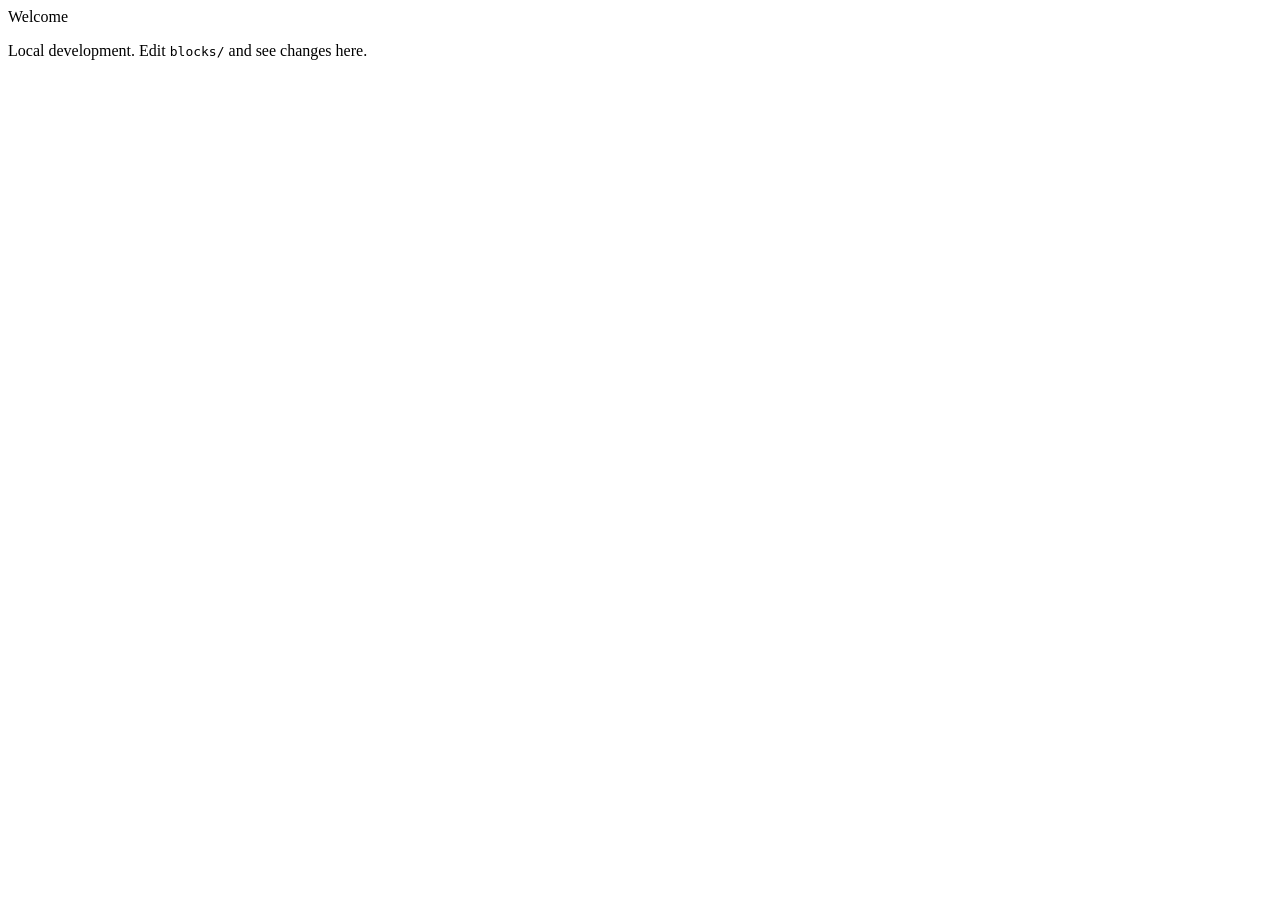
==== content/index.html @ 16fab529 "Removing rest of the code and just have the config pipeline" ====
<!DOCTYPE html>
<html lang="en">
<head>
  <meta charset="utf-8">
  <meta name="viewport" content="width=device-width, initial-scale=1">
  <title>Gigamon – Local development</title>
  <script src="/scripts/aem.js" type="module"></script>
  <script src="/scripts/scripts.js" type="module"></script>
  <link rel="stylesheet" href="/styles/styles.css">
</head>
<body>
  <header></header>
  <main>
    <div>
      <div>
        <div class="title">
          <div>Welcome</div>
        </div>
        <div class="text">
          <div><p>Local development. Edit <code>blocks/</code> and see changes here.</p></div>
        </div>
      </div>
    </div>
  </main>
  <footer></footer>
</body>
</html>
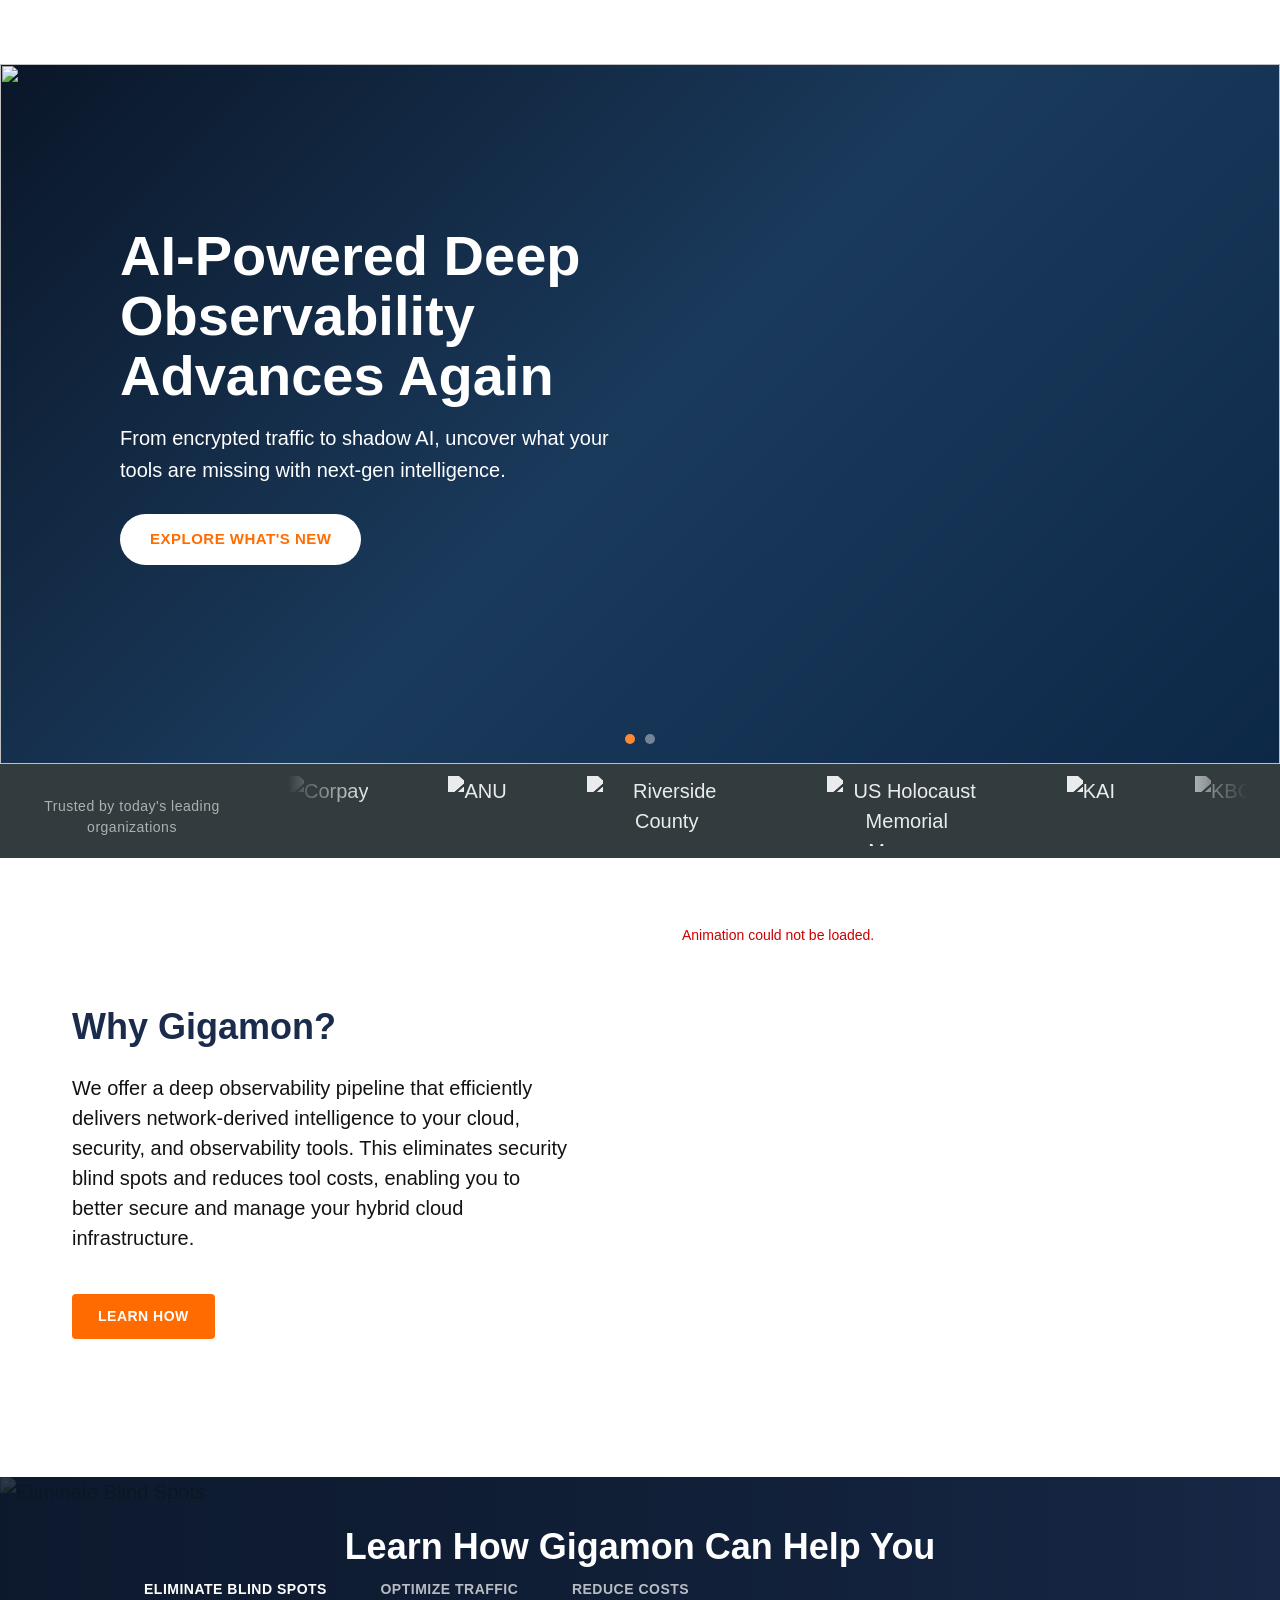
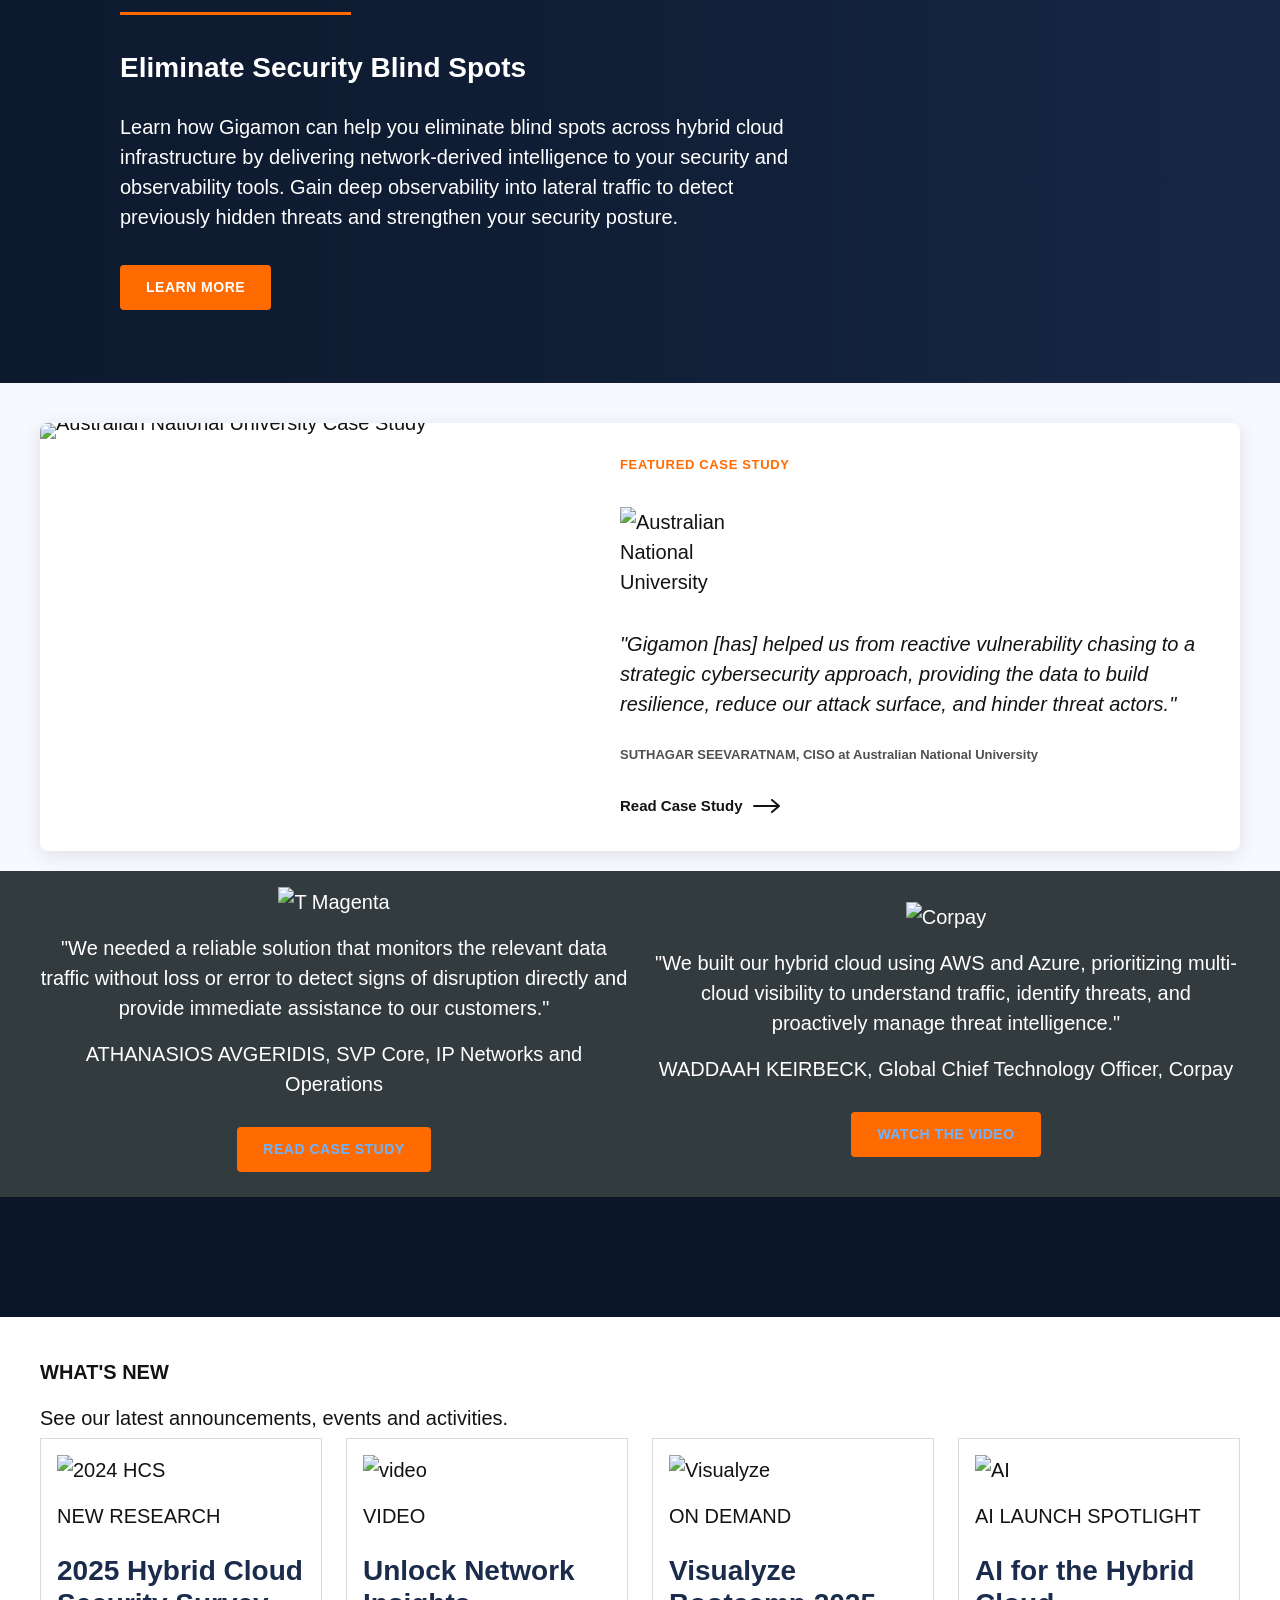
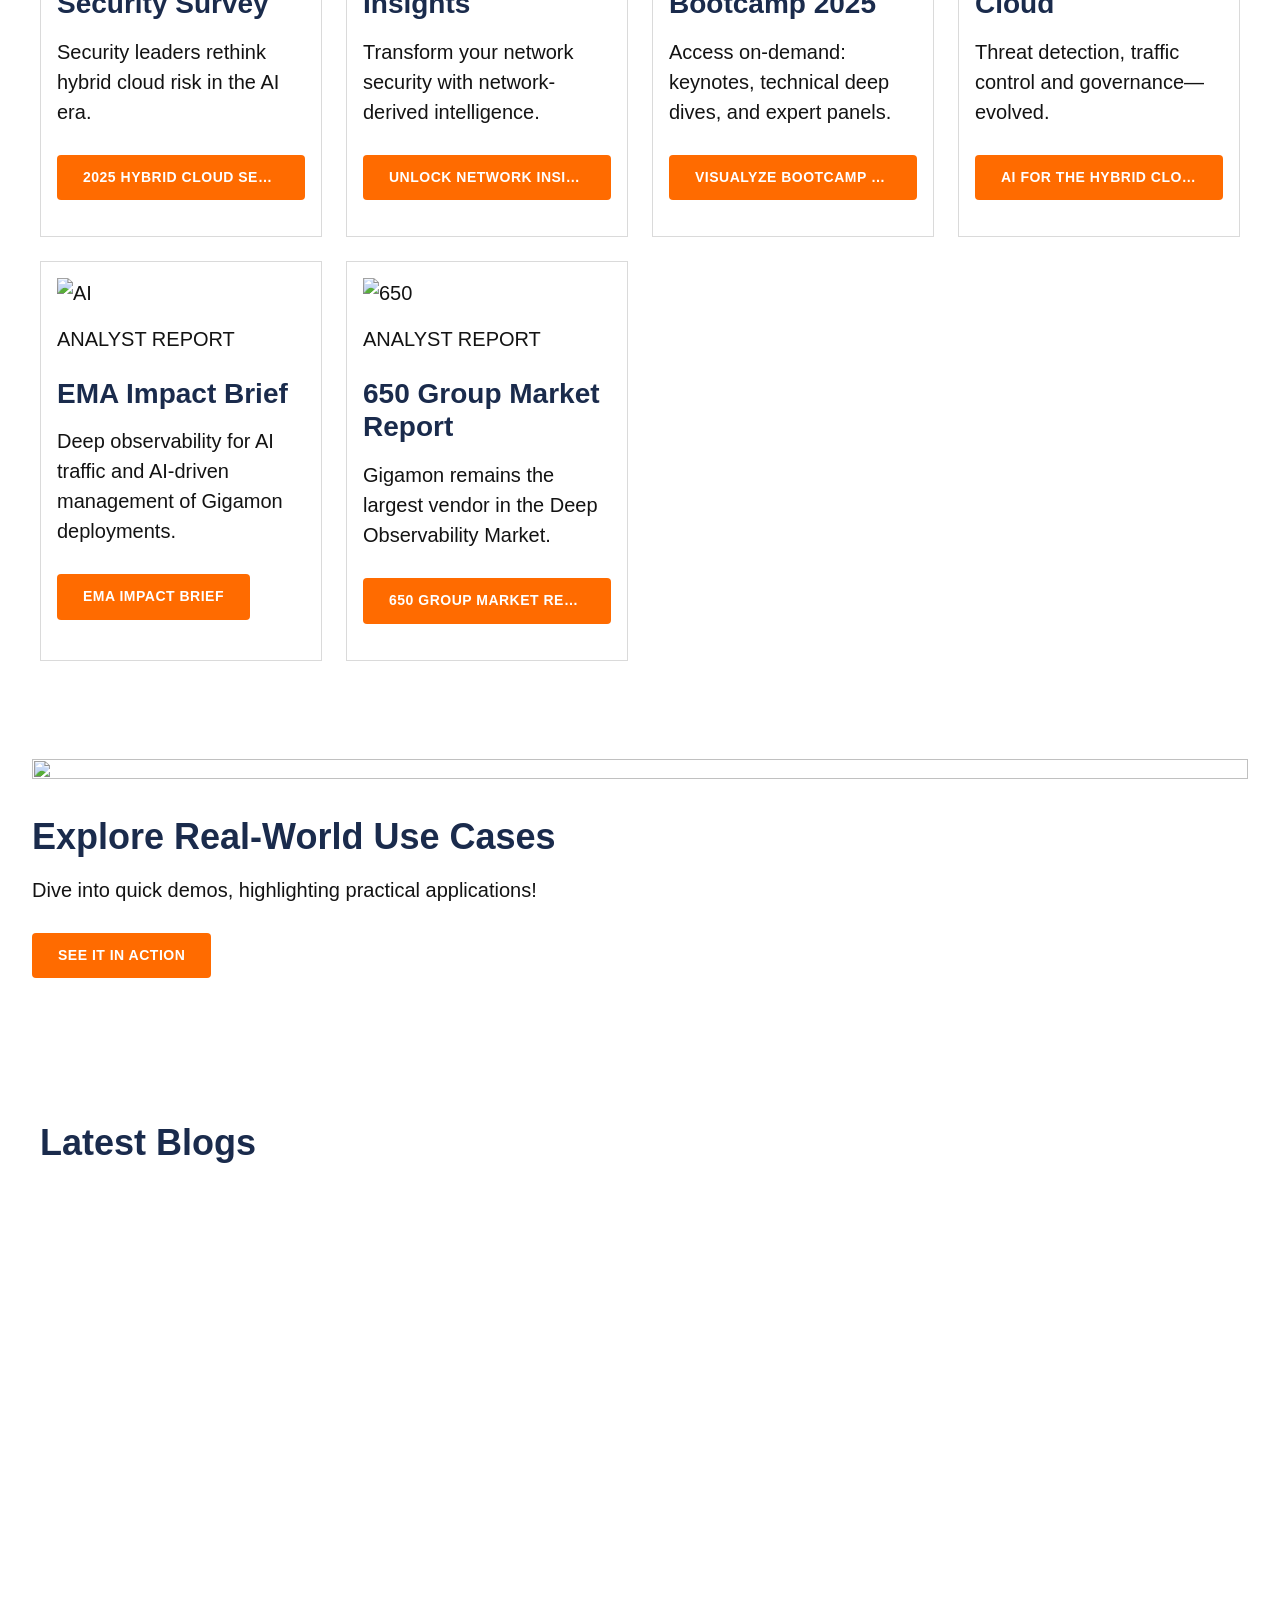
==== commit d76be843: "Add homepage content with field hints for cards-featured Adds full homepage content HTML and explici" ====
--- a/content/index.html
+++ b/content/index.html
@@ -3,7 +3,9 @@
 <head>
   <meta charset="utf-8">
   <meta name="viewport" content="width=device-width, initial-scale=1">
-  <title>Gigamon – Local development</title>
+  <title>Network-Derived Telemetry for Hybrid Cloud Security | Gigamon</title>
+  <meta name="description" content="The Gigamon Deep Observability Pipeline delivers network-derived telemetry to cloud, security, and observability tools for visibility into all data in motion.">
+  <meta property="og:image" content="https://www.gigamon.com/content/dam/website-assets/hawk/social-hawk-lp.png.imgw.1000.1000.jpg">
   <script src="/scripts/aem.js" type="module"></script>
   <script src="/scripts/scripts.js" type="module"></script>
   <link rel="stylesheet" href="/styles/styles.css">
@@ -12,12 +14,174 @@
   <header></header>
   <main>
     <div>
-      <div>
-        <div class="title">
-          <div>Welcome</div>
+      <div class="carousel-hero">
+        <div>
+          <div><p><img src="https://www.gigamon.com/content/dam/website-assets/hero-banners/hp-ai.jpg.imgo.jpg" alt=""></p></div>
+          <div><h1 id="ai-powered-deep-observability-advances-again">AI-Powered Deep Observability Advances Again</h1><p>From encrypted traffic to shadow AI, uncover what your tools are missing with next-gen intelligence.</p><p><a href="https://www.gigamon.com/solutions/gigamon-ai.html?intcid=home-ai">EXPLORE WHAT'S NEW</a></p></div>
         </div>
-        <div class="text">
-          <div><p>Local development. Edit <code>blocks/</code> and see changes here.</p></div>
+        <div>
+          <div><p><img src="https://www.gigamon.com/content/dam/website-assets/hero-banners/hp-hcss.jpg.imgo.jpg" alt=""></p></div>
+          <div><h1 id="ai-is-reshaping-hybrid-cloud-riskare-you-ready">AI Is Reshaping Hybrid Cloud Risk—<em>Are You Ready?</em></h1><p>Exclusive findings from the 2025 Hybrid Cloud Security Survey.</p><p><a href="https://www.gigamon.com/campaigns/hybrid-cloud-security-survey.html?intcid=home-report">SEE THE FINDINGS</a></p></div>
+        </div>
+      </div>
+    </div>
+    <div>
+      <p>Trusted by today's leading organizations</p>
+      <div class="logo-marquee">
+        <div>
+          <div><p><img src="https://www.gigamon.com/content/dam/website-assets/customers/logobar-corpay-white.svg.imgo.svg" alt="Corpay"></p></div>
+          <div><p><img src="https://www.gigamon.com/content/dam/website-assets/customers/logobar-anu-white.svg.imgo.svg" alt="ANU"></p></div>
+          <div><p><img src="https://www.gigamon.com/content/dam/website-assets/customers/logobar-riverside-county-white.svg.imgo.svg" alt="Riverside County"></p></div>
+          <div><p><img src="https://www.gigamon.com/content/dam/website-assets/customers/logobar-ushmm-white.svg.imgo.svg" alt="US Holocaust Memorial Museum"></p></div>
+        </div>
+        <div>
+          <div><p><img src="https://www.gigamon.com/content/dam/website-assets/customers/logobar-KAI.svg.imgo.svg" alt="KAI"></p></div>
+          <div><p><img src="https://www.gigamon.com/content/dam/website-assets/customers/kbc-banking-and-insurance-logo-white-customer-carousel.svg.imgo.svg" alt="KBC"></p></div>
+          <div><p><img src="https://www.gigamon.com/content/dam/website-assets/customers/logobar-PDS.svg.imgo.svg" alt="PDS Health"></p></div>
+          <div><p><img src="https://www.gigamon.com/content/dam/website-assets/customers/Cisco-Logo-White-060719.png.imgo.png" alt="Cisco"></p></div>
+        </div>
+        <div>
+          <div><p><img src="https://www.gigamon.com/content/dam/website-assets/customers/federal-names/dept-defense-logo-white.svg.imgo.svg" alt="Dept of Defense"></p></div>
+          <div><p><img src="https://www.gigamon.com/content/dam/website-assets/customers/federal-names/dept-veterans-logo-white.svg.imgo.svg" alt="Dept Veteran Affairs"></p></div>
+          <div><p><img src="https://www.gigamon.com/content/dam/website-assets/customers/logobar-mobile-identify-white.svg.imgo.svg" alt="Mobile Identify"></p></div>
+          <div><p><img src="https://www.gigamon.com/content/dam/website-assets/customers/federal-names/nat-aeronautics-logo-white.svg.imgo.svg" alt="NASA"></p></div>
+        </div>
+        <div>
+          <div><p><img src="https://www.gigamon.com/content/dam/website-assets/customers/logobar-goodwood-white.svg.imgo.svg" alt="Goodwood Estate"></p></div>
+          <div><p><img src="https://www.gigamon.com/content/dam/website-assets/customers/logobar-five90-white.svg.imgo.svg" alt="Five9"></p></div>
+          <div><p><img src="https://www.gigamon.com/content/dam/website-assets/customers/federal-names/dept-edu-logo-white.svg.imgo.svg" alt="Dept Education"></p></div>
+          <div><p><img src="https://www.gigamon.com/content/dam/website-assets/customers/logobar-ncr-white.svg.imgo.svg" alt="NCR"></p></div>
+        </div>
+        <div>
+          <div><p><img src="https://www.gigamon.com/content/dam/website-assets/customers/logobar-comgas-white.svg.imgo.svg" alt="Comgas"></p></div>
+          <div><p><img src="https://www.gigamon.com/content/dam/website-assets/customers/telefonica-logo-white-customer-carousel.svg.imgo.svg" alt="Telefonica"></p></div>
+          <div><p><img src="https://www.gigamon.com/content/dam/website-assets/customers/clemson-logo-white-customer-carousel.svg.imgo.svg" alt="Clemson"></p></div>
+          <div><p><img src="https://www.gigamon.com/content/dam/website-assets/customers/logobar-uhn-white.svg.imgo.svg" alt="UHN"></p></div>
+        </div>
+      </div>
+      <div class="section-metadata">
+        <div>
+          <div>style</div>
+          <div>grey</div>
+        </div>
+      </div>
+    </div>
+    <div>
+      <h2 id="why-gigamon">Why Gigamon?</h2>
+      <p>We offer a deep observability pipeline that efficiently delivers network-derived intelligence to your cloud, security, and observability tools. This eliminates security blind spots and reduces tool costs, enabling you to better secure and manage your hybrid cloud infrastructure.</p>
+      <p><a href="/products/deep-observability-pipeline.html">LEARN HOW</a></p>
+      <div class="lottie-animation">
+        <div>
+          <div></div>
+        </div>
+      </div>
+      <div class="section-metadata">
+        <div>
+          <div>style</div>
+          <div>why-gigamon</div>
+        </div>
+      </div>
+    </div>
+    <div>
+      <h2 id="learn-how-gigamon-can-help-you">Learn How Gigamon Can Help You</h2>
+      <div class="tabs-spotlight">
+        <div>
+          <div><!-- field:title --><p>Eliminate Blind Spots</p></div>
+          <div><!-- field:content_richtext --><p><strong>Eliminate Security Blind Spots</strong></p><p>Learn how Gigamon can help you eliminate blind spots across hybrid cloud infrastructure by delivering network-derived intelligence to your security and observability tools. Gain deep observability into lateral traffic to detect previously hidden threats and strengthen your security posture.</p><p><strong><a href="/solutions/east-west-visibility.html">LEARN MORE</a></strong></p></div>
+          <div><p><img src="https://www.gigamon.com/content/dam/website-assets/spotlight/spotlight-lrg-eliminate.jpg" alt="Eliminate Blind Spots"></p></div>
+        </div>
+        <div>
+          <div><!-- field:title --><p>Optimize Traffic</p></div>
+          <div><!-- field:content_richtext --><p><strong>Optimize Network Traffic</strong></p><p>Learn how Gigamon can help you make existing network traffic tools up to <strong>90 percent</strong> more efficient by eliminating duplicate and irrelevant traffic, filtering out low-risk traffic, and centralizing deduplication and decryption — without compromising data fidelity and security.</p><p><strong><a href="/solutions/optimize-my-network-and-security-tools.html">LEARN MORE</a></strong></p></div>
+          <div><p><img src="https://www.gigamon.com/content/dam/website-assets/spotlight/spotlight-lrg-optimize.jpg" alt="Optimize Traffic"></p></div>
+        </div>
+        <div>
+          <div><!-- field:title --><p>Reduce Costs</p></div>
+          <div><!-- field:content_richtext --><p><strong>Reduce Tool Costs</strong></p><p>Learn how Gigamon can help you to optimize and improve signal-to-noise ratio of network traffic ingestion to realize a potential <strong>50-60 percent</strong> savings on your tools spend along with deferrals of in-year new capacity purchases.</p><p><strong><a href="/solutions/cut-network-and-security-costs-by-50-percent.html">LEARN MORE</a></strong></p></div>
+          <div><p><img src="https://www.gigamon.com/content/dam/website-assets/spotlight/spotlight-lrg-reduce.jpg" alt="Reduce Costs"></p></div>
+        </div>
+      </div>
+      <div class="cards-featured">
+        <div>
+          <div><!-- field:image --><p><img src="https://www.gigamon.com/content/dam/website-assets/thumbnails/rhs-cegedim.jpg.imgw.1000.1000.jpg" alt="Australian National University Case Study"></p></div>
+          <div><!-- field:logo --><p><img src="https://www.gigamon.com/content/dam/website-assets/customers/logobar-anu-white.svg.imgo.svg" alt="Australian National University"></p></div>
+          <div><!-- field:text --><p>FEATURED CASE STUDY</p><p>"Gigamon [has] helped us from reactive vulnerability chasing to a strategic cybersecurity approach, providing the data to build resilience, reduce our attack surface, and hinder threat actors."</p><p>SUTHAGAR SEEVARATNAM, CISO at Australian National University</p><p><a href="https://www.gigamon.com/content/dam/resource-library/english/case-study---use-cases/cs-australian-national-university.pdf">Read Case Study</a></p></div>
+        </div>
+      </div>
+    </div>
+    <div>
+      <div class="columns-testimonials">
+        <div>
+          <div><p><img src="https://www.gigamon.com/content/dam/website-assets/logo/hp-magenta-telekom.png.imgo.png" alt="T Magenta"></p><p>"We needed a reliable solution that monitors the relevant data traffic without loss or error to detect signs of disruption directly and provide immediate assistance to our customers."</p><p>ATHANASIOS AVGERIDIS, SVP Core, IP Networks and Operations</p><p><a href="/content/dam/resource-library/english/case-study---use-cases/cs-magenta-telekom.pdf">Read Case Study</a></p></div>
+          <div><p><img src="https://www.gigamon.com/content/dam/website-assets/customers/hp-fleetcor-logo.svg.imgo.svg" alt="Corpay"></p><p>"We built our hybrid cloud using AWS and Azure, prioritizing multi-cloud visibility to understand traffic, identify threats, and proactively manage threat intelligence."</p><p>WADDAAH KEIRBECK, Global Chief Technology Officer, Corpay</p><p><a href="/resources/resource-library/video/vi-corpay-enhances-hybrid-cloud-security-through-proactive-threat-identification.html">Watch the Video</a></p></div>
+        </div>
+      </div>
+      <div class="section-metadata">
+        <div>
+          <div>style</div>
+          <div>grey</div>
+        </div>
+      </div>
+    </div>
+    <div>
+      <div class="columns-award">
+        <div>
+          <div></div>
+          <div></div>
+        </div>
+      </div>
+      <div class="section-metadata">
+        <div>
+          <div>style</div>
+          <div>dark</div>
+        </div>
+      </div>
+    </div>
+    <div>
+      <p><strong>WHAT'S NEW</strong></p>
+      <p>See our latest announcements, events and activities.</p>
+      <div class="cards-resources">
+        <div>
+          <div><p><img src="https://www.gigamon.com/content/dam/website-assets/thumbnails/wn-hybrid-cloud-survey.png.imgw.1000.1000.jpg" alt="2024 HCS"></p></div>
+          <div><!-- field:text --><p>NEW RESEARCH</p><h3 id="hybrid-cloud-security-survey">2025 Hybrid Cloud Security Survey</h3><p>Security leaders rethink hybrid cloud risk in the AI era.</p><p><a href="https://www.gigamon.com/campaigns/hybrid-cloud-security-survey.html">2025 Hybrid Cloud Security Survey</a></p></div>
+        </div>
+        <div>
+          <div><p><img src="https://www.gigamon.com/content/dam/website-assets/thumbnails/wn-network-insights.png.imgw.1000.1000.jpg" alt="video"></p></div>
+          <div><!-- field:text --><p>VIDEO</p><h3 id="unlock-network-insights">Unlock Network Insights</h3><p>Transform your network security with network-derived intelligence.</p><p><a href="https://www.gigamon.com/resources/resource-library/video/vi-unlock-network-insights-with-the-gigamon-deep-observability-pipeline.html">Unlock Network Insights</a></p></div>
+        </div>
+        <div>
+          <div><p><img src="https://www.gigamon.com/content/dam/website-assets/visualyze/wn-visualyze25-hp-OnDemand.jpg.imgw.1000.1000.jpg" alt="Visualyze"></p></div>
+          <div><!-- field:text --><p>ON DEMAND</p><h3 id="visualyze-bootcamp-2025">Visualyze Bootcamp 2025</h3><p>Access on-demand: keynotes, technical deep dives, and expert panels.</p><p><a href="https://www.brighttalk.com/series/7592">Visualyze Bootcamp 2025</a></p></div>
+        </div>
+        <div>
+          <div><p><img src="https://www.gigamon.com/content/dam/website-assets/thumbnails/ai-wn-thumb.jpg.imgw.1000.1000.jpg" alt="AI"></p></div>
+          <div><!-- field:text --><p>AI LAUNCH SPOTLIGHT</p><h3 id="ai-for-the-hybrid-cloud">AI for the Hybrid Cloud</h3><p>Threat detection, traffic control and governance—evolved.</p><p><a href="https://www.gigamon.com/solutions/gigamon-ai.html">AI for the Hybrid Cloud</a></p></div>
+        </div>
+        <div>
+          <div><p><img src="https://www.gigamon.com/content/dam/website-assets/thumbnails/wn-ai.jpg.imgw.1000.1000.jpg" alt="AI"></p></div>
+          <div><!-- field:text --><p>ANALYST REPORT</p><h3 id="ema-impact-brief">EMA Impact Brief</h3><p>Deep observability for AI traffic and AI-driven management of Gigamon deployments.</p><p><a href="https://www.gigamon.com/resources/resource-library/analyst-industry-reports/ar-ema-gigamon-ai-impact-brief.html">EMA Impact Brief</a></p></div>
+        </div>
+        <div>
+          <div><p><img src="https://www.gigamon.com/content/dam/website-assets/thumbnails/wn-650-group-market-report.png.imgw.1000.1000.jpg" alt="650"></p></div>
+          <div><!-- field:text --><p>ANALYST REPORT</p><h3 id="group-market-report">650 Group Market Report</h3><p>Gigamon remains the largest vendor in the Deep Observability Market.</p><p><a href="https://www.gigamon.com/company/news-and-events/newsroom/extends-leadership-position-in-the-expanding-deep-observability-market-in-1H2025.html">650 Group Market Report</a></p></div>
+        </div>
+      </div>
+    </div>
+    <div>
+      <div class="hero-cta">
+        <div>
+          <div><!-- field:image --><p><img src="https://www.gigamon.com/content/dam/website-assets/spotlight/spotlight-techhub.jpg.imgo.jpg" alt=""></p></div>
+        </div>
+        <div>
+          <div><!-- field:text --><h2 id="explore-real-world-use-cases">Explore Real-World Use Cases</h2><p>Dive into quick demos, highlighting practical applications!</p><p><a href="/lp/tech-hub.html">SEE IT IN ACTION</a></p></div>
+        </div>
+      </div>
+    </div>
+    <div>
+      <h2 id="latest-blogs">Latest Blogs</h2>
+      <div class="embed-blog-feed">
+        <div>
+          <div><!-- field:embed_uri --><p><a href="https://www.gigamon.com/blog">https://www.gigamon.com/blog</a></p></div>
         </div>
       </div>
     </div>
--- a/styles/styles.css
+++ b/styles/styles.css
@@ -0,0 +1,443 @@
+/* Montserrat font import - must be at top */
+@import url('https://fonts.googleapis.com/css2?family=Montserrat:wght@300;400;500;600;700&display=swap');
+
+/*
+ * Copyright 2020 Adobe. All rights reserved.
+ * This file is licensed to you under the Apache License, Version 2.0 (the "License");
+ * you may not use this file except in compliance with the License. You may obtain a copy
+ * of the License at http://www.apache.org/licenses/LICENSE-2.0
+ *
+ * Unless required by applicable law or agreed to in writing, software distributed under
+ * the License is distributed on an "AS IS" BASIS, WITHOUT WARRANTIES OR REPRESENTATIONS
+ * OF ANY KIND, either express or implied. See the License for the specific language
+ * governing permissions and limitations under the License.
+ */
+
+:root {
+  /* Gigamon brand colors */
+  --background-color: white;
+  --light-color: #f8f8f8;
+  --dark-color: #505050;
+  --text-color: #131313;
+  --link-color: #ff6b00;
+  --link-hover-color: #e55f00;
+  --brand-orange: #ff6b00;
+  --brand-dark-blue: #1a2b4c;
+  --brand-navy: #0a1628;
+
+  /* fonts - Gigamon uses Montserrat */
+  --body-font-family: 'Montserrat', 'Helvetica Neue', helvetica, arial, sans-serif;
+  --heading-font-family: 'Montserrat', 'Helvetica Neue', helvetica, arial, sans-serif;
+
+  /* body sizes - match original site */
+  --body-font-size-m: 16px;
+  --body-font-size-s: 14px;
+  --body-font-size-xs: 12px;
+
+  /* heading sizes */
+  --heading-font-size-xxl: 48px;
+  --heading-font-size-xl: 36px;
+  --heading-font-size-l: 28px;
+  --heading-font-size-m: 24px;
+  --heading-font-size-s: 20px;
+  --heading-font-size-xs: 18px;
+
+  /* nav height */
+  --nav-height: 64px;
+  --header-height: var(--nav-height);
+}
+
+/* fallback fonts */
+@font-face {
+  font-family: montserrat-fallback;
+  size-adjust: 94%;
+  src: local('Arial');
+}
+
+@media (width >= 900px) {
+  :root {
+    /* body sizes */
+    --body-font-size-m: 20px;
+    --body-font-size-s: 14px;
+    --body-font-size-xs: 13px;
+
+    /* heading sizes */
+    --heading-font-size-xxl: 48px;
+    --heading-font-size-xl: 36px;
+    --heading-font-size-l: 28px;
+    --heading-font-size-m: 24px;
+    --heading-font-size-s: 20px;
+    --heading-font-size-xs: 18px;
+  }
+}
+
+body {
+  display: none;
+  margin: 0;
+  background-color: var(--background-color);
+  color: var(--text-color);
+  font-family: var(--body-font-family);
+  font-size: var(--body-font-size-m);
+  font-weight: 400;
+  line-height: 1.5;
+}
+
+body.appear {
+  display: block;
+}
+
+header {
+  height: var(--nav-height);
+}
+
+header .header,
+footer .footer {
+  visibility: hidden;
+}
+
+header .header[data-block-status="loaded"],
+footer .footer[data-block-status="loaded"] {
+  visibility: visible;
+}
+
+h1,
+h2,
+h3,
+h4,
+h5,
+h6 {
+  margin-top: 0.8em;
+  margin-bottom: 0.25em;
+  font-family: var(--heading-font-family);
+  font-weight: 700;
+  line-height: 1.2;
+  scroll-margin: 40px;
+  color: var(--brand-dark-blue);
+}
+
+h1 { font-size: var(--heading-font-size-xxl); }
+h2 { font-size: var(--heading-font-size-xl); }
+h3 { font-size: var(--heading-font-size-l); }
+h4 { font-size: var(--heading-font-size-m); }
+h5 { font-size: var(--heading-font-size-s); }
+h6 { font-size: var(--heading-font-size-xs); }
+
+p,
+dl,
+ol,
+ul,
+pre,
+blockquote {
+  margin-top: 0.8em;
+  margin-bottom: 0.25em;
+}
+
+code,
+pre {
+  font-size: var(--body-font-size-s);
+}
+
+pre {
+  padding: 16px;
+  border-radius: 8px;
+  background-color: var(--light-color);
+  overflow-x: auto;
+  white-space: pre;
+}
+
+main > div {
+  margin: 40px 16px;
+}
+
+input,
+textarea,
+select,
+button {
+  font: inherit;
+}
+
+/* links */
+a:any-link {
+  color: var(--brand-orange);
+  text-decoration: none;
+  overflow-wrap: break-word;
+  font-weight: 500;
+}
+
+a:hover {
+  color: var(--link-hover-color);
+  text-decoration: underline;
+}
+
+/* CTA link style - uppercase with arrow */
+main strong a:any-link {
+  color: var(--brand-orange);
+  text-transform: uppercase;
+  font-weight: 700;
+  font-size: 14px;
+  letter-spacing: 0.5px;
+}
+
+/* buttons - Gigamon brand orange */
+a.button:any-link,
+button {
+  box-sizing: border-box;
+  display: inline-block;
+  max-width: 100%;
+  margin: 12px 0;
+  border: 2px solid transparent;
+  border-radius: 4px;
+  padding: 12px 24px;
+  font-family: var(--body-font-family);
+  font-style: normal;
+  font-weight: 600;
+  font-size: 14px;
+  line-height: 1.25;
+  text-align: center;
+  text-decoration: none;
+  text-transform: uppercase;
+  letter-spacing: 0.5px;
+  background-color: var(--brand-orange);
+  color: white;
+  cursor: pointer;
+  overflow: hidden;
+  text-overflow: ellipsis;
+  white-space: nowrap;
+  transition: background-color 0.2s ease;
+}
+
+a.button:hover,
+a.button:focus,
+button:hover,
+button:focus {
+  background-color: var(--link-hover-color);
+  cursor: pointer;
+}
+
+button:disabled,
+button:disabled:hover {
+  background-color: var(--light-color);
+  cursor: unset;
+}
+
+a.button.secondary,
+button.secondary {
+  background-color: unset;
+  border: 2px solid currentcolor;
+  color: var(--text-color);
+}
+
+main img {
+  max-width: 100%;
+  width: auto;
+  height: auto;
+}
+
+.icon {
+  display: inline-block;
+  height: 24px;
+  width: 24px;
+}
+
+.icon img {
+  height: 100%;
+  width: 100%;
+}
+
+/* sections */
+main > .section {
+  margin: 40px 0;
+}
+
+main > .section > div {
+  max-width: 1200px;
+  margin: auto;
+  padding: 0 24px;
+}
+
+main > .section:first-of-type {
+  margin-top: 0;
+}
+
+@media (width >= 900px) {
+  main > .section > div {
+    padding: 0 32px;
+  }
+}
+
+/* section metadata */
+main .section.light,
+main .section.highlight {
+  background-color: var(--light-color);
+  margin: 0;
+  padding: 40px 0;
+}
+
+main .section.grey {
+  background-color: #323c3f;
+  color: white;
+  margin: 0;
+
+  /* padding: 30px 0; */
+  text-align: center;
+}
+
+main .section.grey a:any-link {
+  color: #6eb3ff;
+}
+
+main .section.grey > div > p:first-child {
+  font-size: 14px;
+  font-weight: 500;
+  letter-spacing: 0.5px;
+  margin-bottom: 20px;
+}
+
+main .section.dark {
+  background-color: #0a1628;
+  color: white;
+  margin: 0;
+  padding: 60px 0;
+  text-align: center;
+}
+
+main .section.dark h1,
+main .section.dark h2,
+main .section.dark h3 {
+  color: white;
+}
+
+/* stylelint-disable-next-line no-descending-specificity */
+main .section.dark p {
+  text-align: center;
+}
+
+/* stylelint-disable-next-line no-descending-specificity */
+main .section.dark a:any-link {
+  color: #ff6b00;
+}
+
+/* stylelint-disable no-descending-specificity */
+main .section.dark a.button,
+main .section.dark strong a {
+  background-color: #ff6b00;
+  color: white;
+}
+/* stylelint-enable no-descending-specificity */
+
+main .section.grey h1,
+main .section.grey h2,
+main .section.grey h3 {
+  color: white;
+}
+
+/* stylelint-disable-next-line no-descending-specificity */
+main .section.grey p {
+  text-align: center;
+}
+
+main .section.why-gigamon {
+  margin: 0;
+  padding: 40px 0;
+}
+
+/* What's New section styling */
+/* stylelint-disable no-descending-specificity */
+main .section.carousel-news-container {
+  text-align: center;
+  padding: 60px 0 40px;
+  margin: 0;
+}
+
+main .section.carousel-news-container > .default-content-wrapper > p:first-child {
+  font-size: 14px;
+  font-weight: 700;
+  text-transform: uppercase;
+  letter-spacing: 2px;
+  color: #1a2b4c;
+  margin-bottom: 8px;
+}
+
+main .section.carousel-news-container > .default-content-wrapper > p:nth-child(2) {
+  font-size: 32px;
+  font-weight: 700;
+  color: #1a2b4c;
+  margin-top: 0;
+  margin-bottom: 40px;
+}
+
+main .section.carousel-news-container > .carousel-news-wrapper {
+  text-align: left;
+}
+
+/* Section with tabs + featured case study */
+main .section.tabs-spotlight-container {
+  margin: 0;
+  background-color: #f7f9ff;
+}
+
+main .section.tabs-spotlight-container > .tabs-spotlight-wrapper {
+  max-width: 100% !important;
+  padding: 0 !important;
+}
+
+main .section.tabs-spotlight-container > .cards-featured-wrapper {
+  padding-top: 40px;
+  padding-bottom: 20px;
+}
+
+/* Quotes section - light blue-grey background */
+main .section.columns-quotes-container {
+  background-color: #f7f9ff;
+  margin: 0;
+  padding: 40px 0;
+}
+
+/* F&S Banner section - full-width background image */
+main .section.dark.columns-banner-container {
+  background-color: transparent;
+  padding: 0;
+}
+
+main .section.dark.columns-banner-container > .columns-banner-wrapper {
+  max-width: 100% !important;
+  padding: 0 !important;
+}
+
+/* Latest Blogs section */
+main .section.cards-blog-container {
+  margin: 40px 0 0;
+  padding-bottom: 60px;
+  border-top: 1px solid #e8e8e8;
+}
+
+/* Explore Use Cases section */
+main .section.dark:has(a[href*="tech-hub"]) {
+  background-image: url('https://www.gigamon.com/content/dam/website-assets/spotlight/spotlight-techhub.jpg.imgo.jpg');
+  background-size: cover;
+  background-position: center;
+  text-align: left;
+}
+
+main .section.dark:has(a[href*="tech-hub"]) > div {
+  max-width: 600px;
+  margin: 0;
+  padding: 0 32px;
+}
+
+main .section.dark:has(a[href*="tech-hub"]) h2 {
+  font-size: 36px;
+  margin-bottom: 16px;
+}
+
+main .section.dark:has(a[href*="tech-hub"]) p {
+  text-align: left;
+  margin-bottom: 24px;
+}
+
+main .section.dark:has(a[href*="tech-hub"]) strong a {
+  background-color: #00a5b5;
+  color: white;
+  border-color: #00a5b5;
+}
+/* stylelint-enable no-descending-specificity */
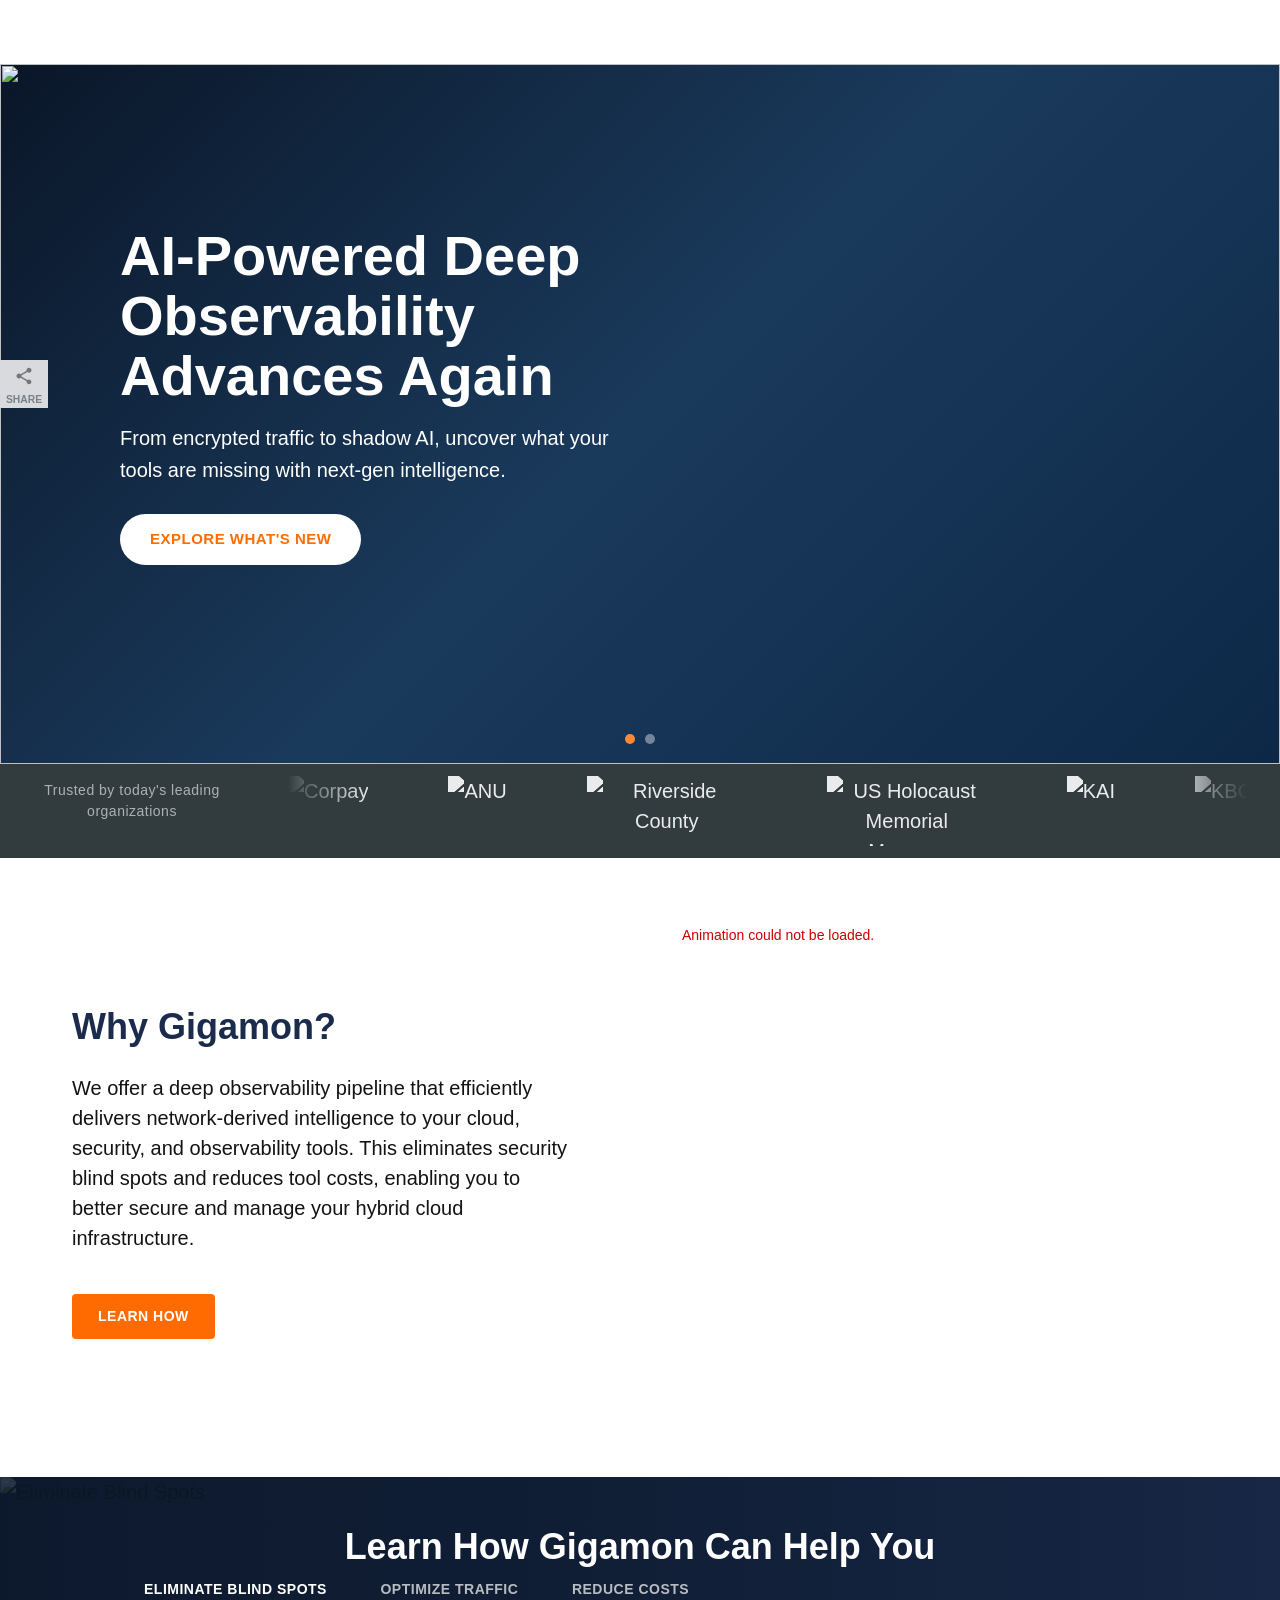
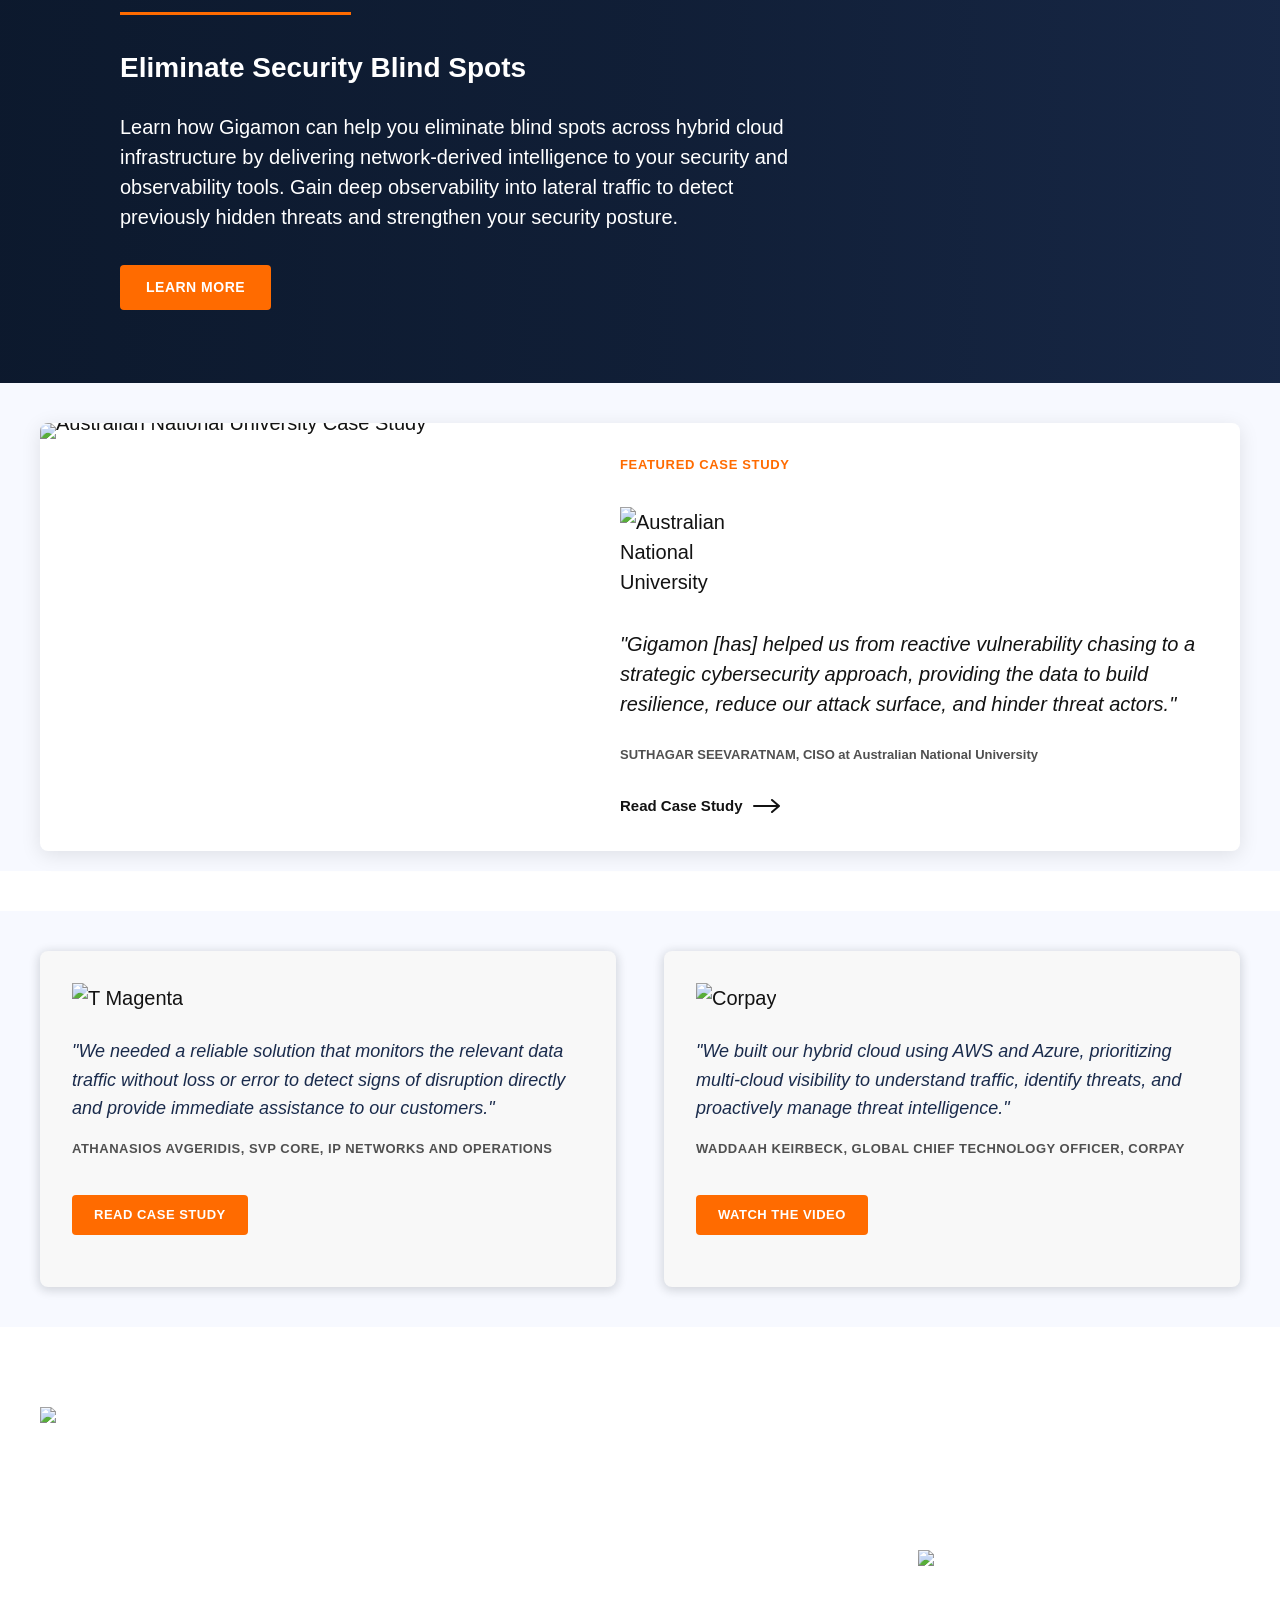
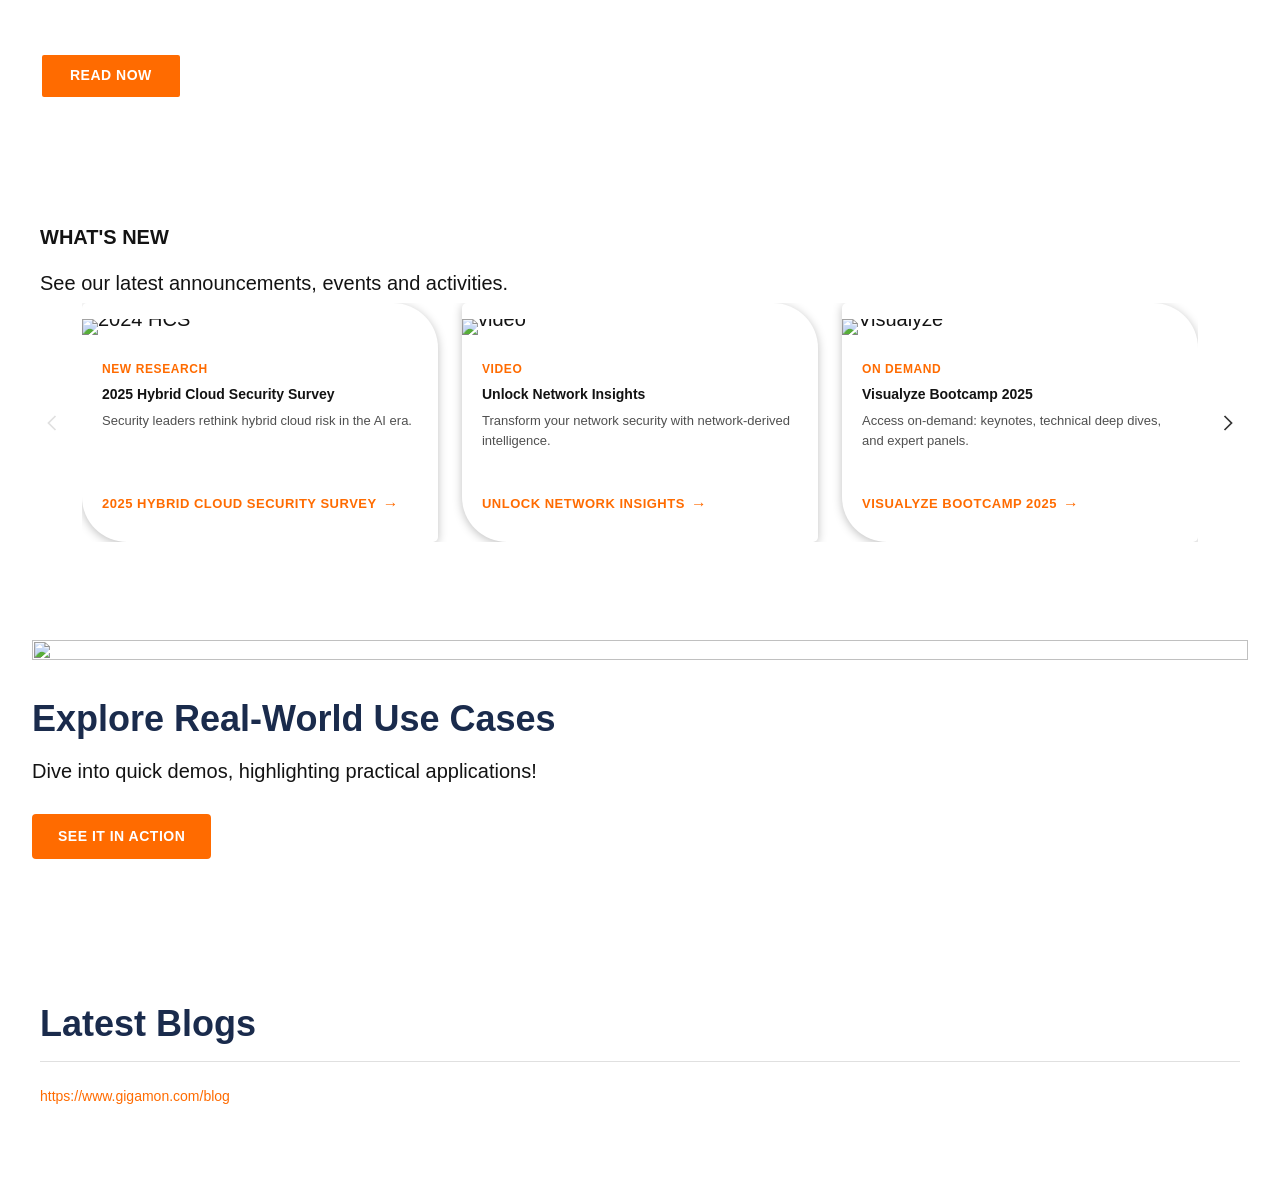
==== commit 836f9c4d: "Rename testimonials and award-banner blocks in content - columns-testimonials → testimonials with pr" ====
--- a/content/index.html
+++ b/content/index.html
@@ -110,24 +110,23 @@
       </div>
     </div>
     <div>
-      <div class="columns-testimonials">
+      <div class="testimonials">
         <div>
-          <div><p><img src="https://www.gigamon.com/content/dam/website-assets/logo/hp-magenta-telekom.png.imgo.png" alt="T Magenta"></p><p>"We needed a reliable solution that monitors the relevant data traffic without loss or error to detect signs of disruption directly and provide immediate assistance to our customers."</p><p>ATHANASIOS AVGERIDIS, SVP Core, IP Networks and Operations</p><p><a href="/content/dam/resource-library/english/case-study---use-cases/cs-magenta-telekom.pdf">Read Case Study</a></p></div>
-          <div><p><img src="https://www.gigamon.com/content/dam/website-assets/customers/hp-fleetcor-logo.svg.imgo.svg" alt="Corpay"></p><p>"We built our hybrid cloud using AWS and Azure, prioritizing multi-cloud visibility to understand traffic, identify threats, and proactively manage threat intelligence."</p><p>WADDAAH KEIRBECK, Global Chief Technology Officer, Corpay</p><p><a href="/resources/resource-library/video/vi-corpay-enhances-hybrid-cloud-security-through-proactive-threat-identification.html">Watch the Video</a></p></div>
+          <div><p><img src="https://www.gigamon.com/content/dam/website-assets/logo/hp-magenta-telekom.png.imgo.png" alt="T Magenta"></p></div>
+          <div><p>"We needed a reliable solution that monitors the relevant data traffic without loss or error to detect signs of disruption directly and provide immediate assistance to our customers."</p><p>ATHANASIOS AVGERIDIS, SVP Core, IP Networks and Operations</p><p><a href="/content/dam/resource-library/english/case-study---use-cases/cs-magenta-telekom.pdf">Read Case Study</a></p></div>
         </div>
-      </div>
-      <div class="section-metadata">
         <div>
-          <div>style</div>
-          <div>grey</div>
+          <div><p><img src="https://www.gigamon.com/content/dam/website-assets/customers/hp-fleetcor-logo.svg.imgo.svg" alt="Corpay"></p></div>
+          <div><p>"We built our hybrid cloud using AWS and Azure, prioritizing multi-cloud visibility to understand traffic, identify threats, and proactively manage threat intelligence."</p><p>WADDAAH KEIRBECK, Global Chief Technology Officer, Corpay</p><p><a href="/resources/resource-library/video/vi-corpay-enhances-hybrid-cloud-security-through-proactive-threat-identification.html">Watch the Video</a></p></div>
         </div>
       </div>
     </div>
     <div>
-      <div class="columns-award">
+      <div class="award-banner">
         <div>
-          <div></div>
-          <div></div>
+          <div><p><img src="https://www.gigamon.com/content/dam/website-assets/spotlight/FrostAndSullivan-logo.svg" alt="Frost &amp; Sullivan"></p></div>
+          <div><h2>Award-Winning Innovation in Network Observability</h2><p>Frost &amp; Sullivan names <strong>Gigamon the 2025 Company of the Year for Best Practices</strong> in Global Network Observability for Cybersecurity.</p><p><strong><a href="/resources/resource-library/analyst-industry-reports/gigamon-frost-sullivan-2025-company-of-the-year.html">READ NOW</a></strong></p></div>
+          <div><p><img src="https://www.gigamon.com/content/dam/website-assets/spotlight/F%26S-Spotlight-RHS.png.imgo.png" alt="Frost &amp; Sullivan 2025 Company of the Year"></p></div>
         </div>
       </div>
       <div class="section-metadata">
--- a/styles/styles.css
+++ b/styles/styles.css
@@ -413,7 +413,7 @@
 
 /* Explore Use Cases section */
 main .section.dark:has(a[href*="tech-hub"]) {
-  background-image: url('https://www.gigamon.com/content/dam/website-assets/spotlight/spotlight-techhub.jpg.imgo.jpg');
+  background-image: url('/content/images/spotlight-techhub.jpg');
   background-size: cover;
   background-position: center;
   text-align: left;
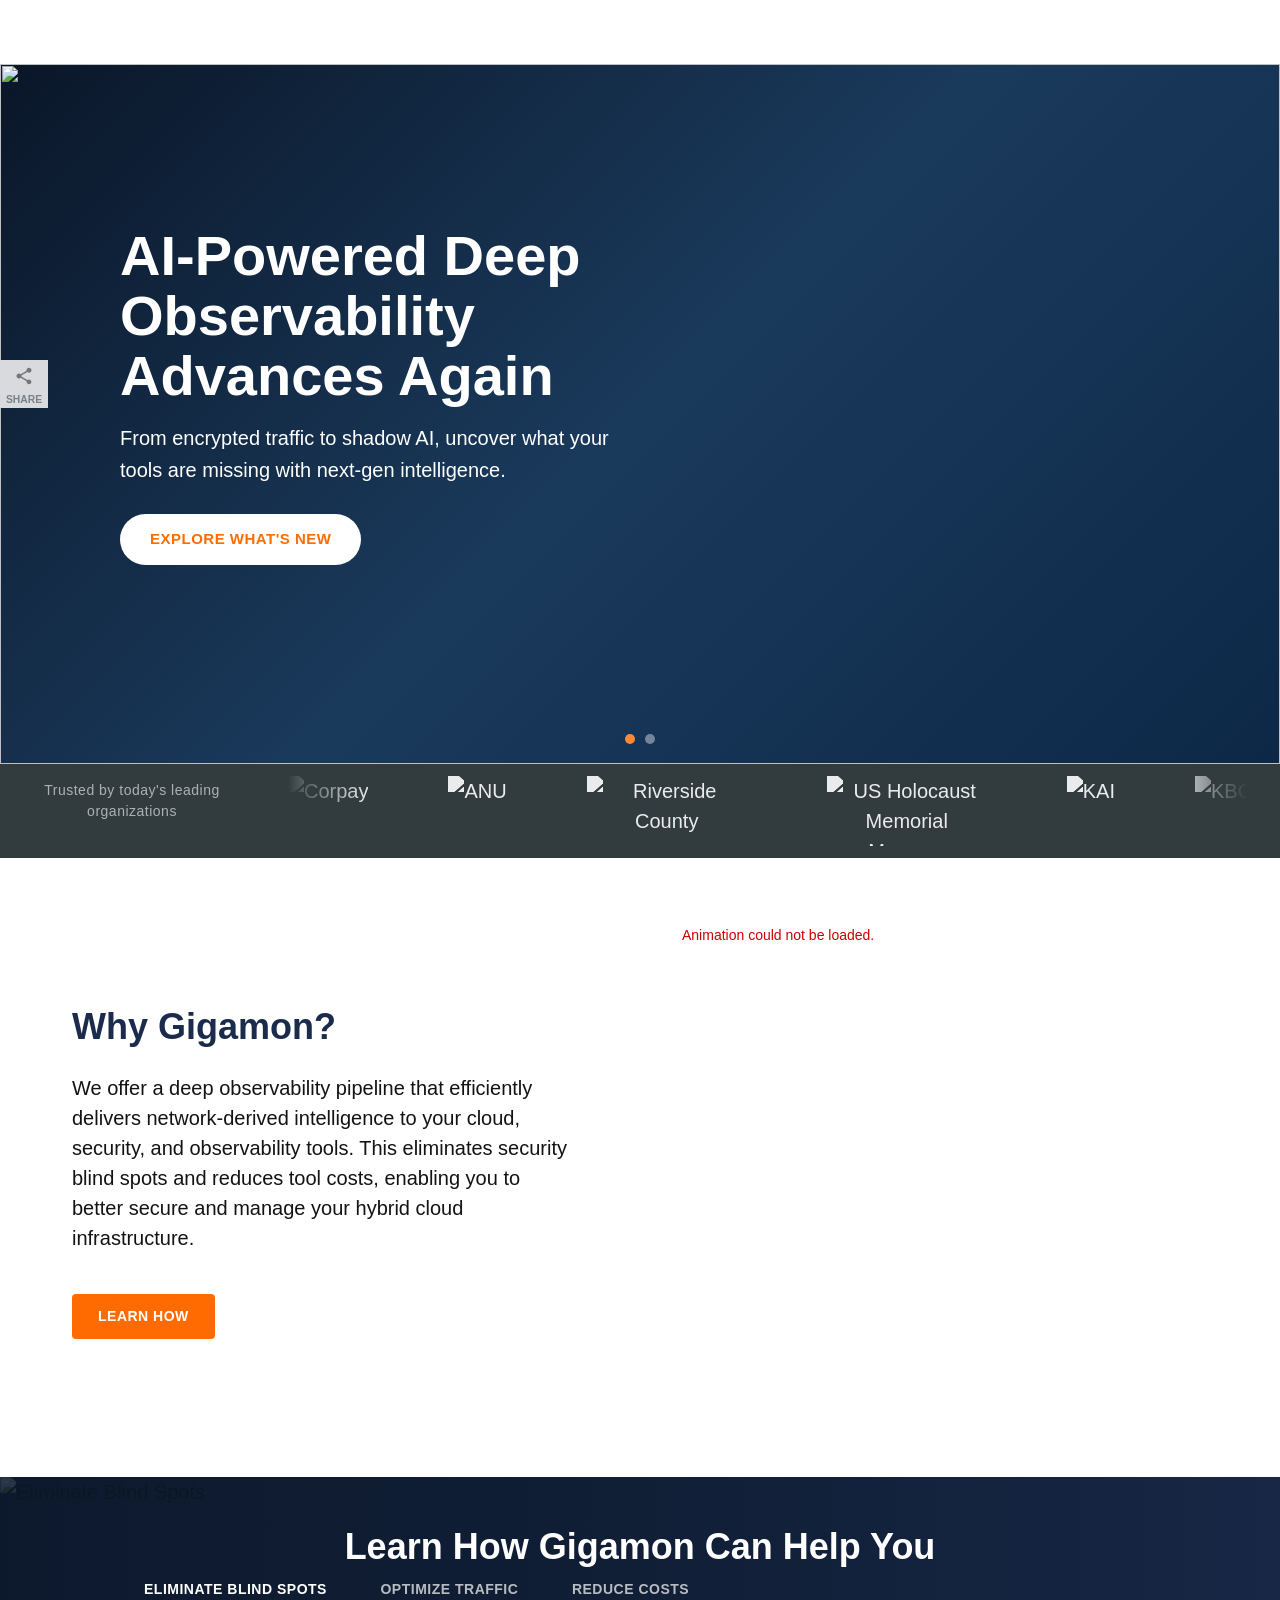
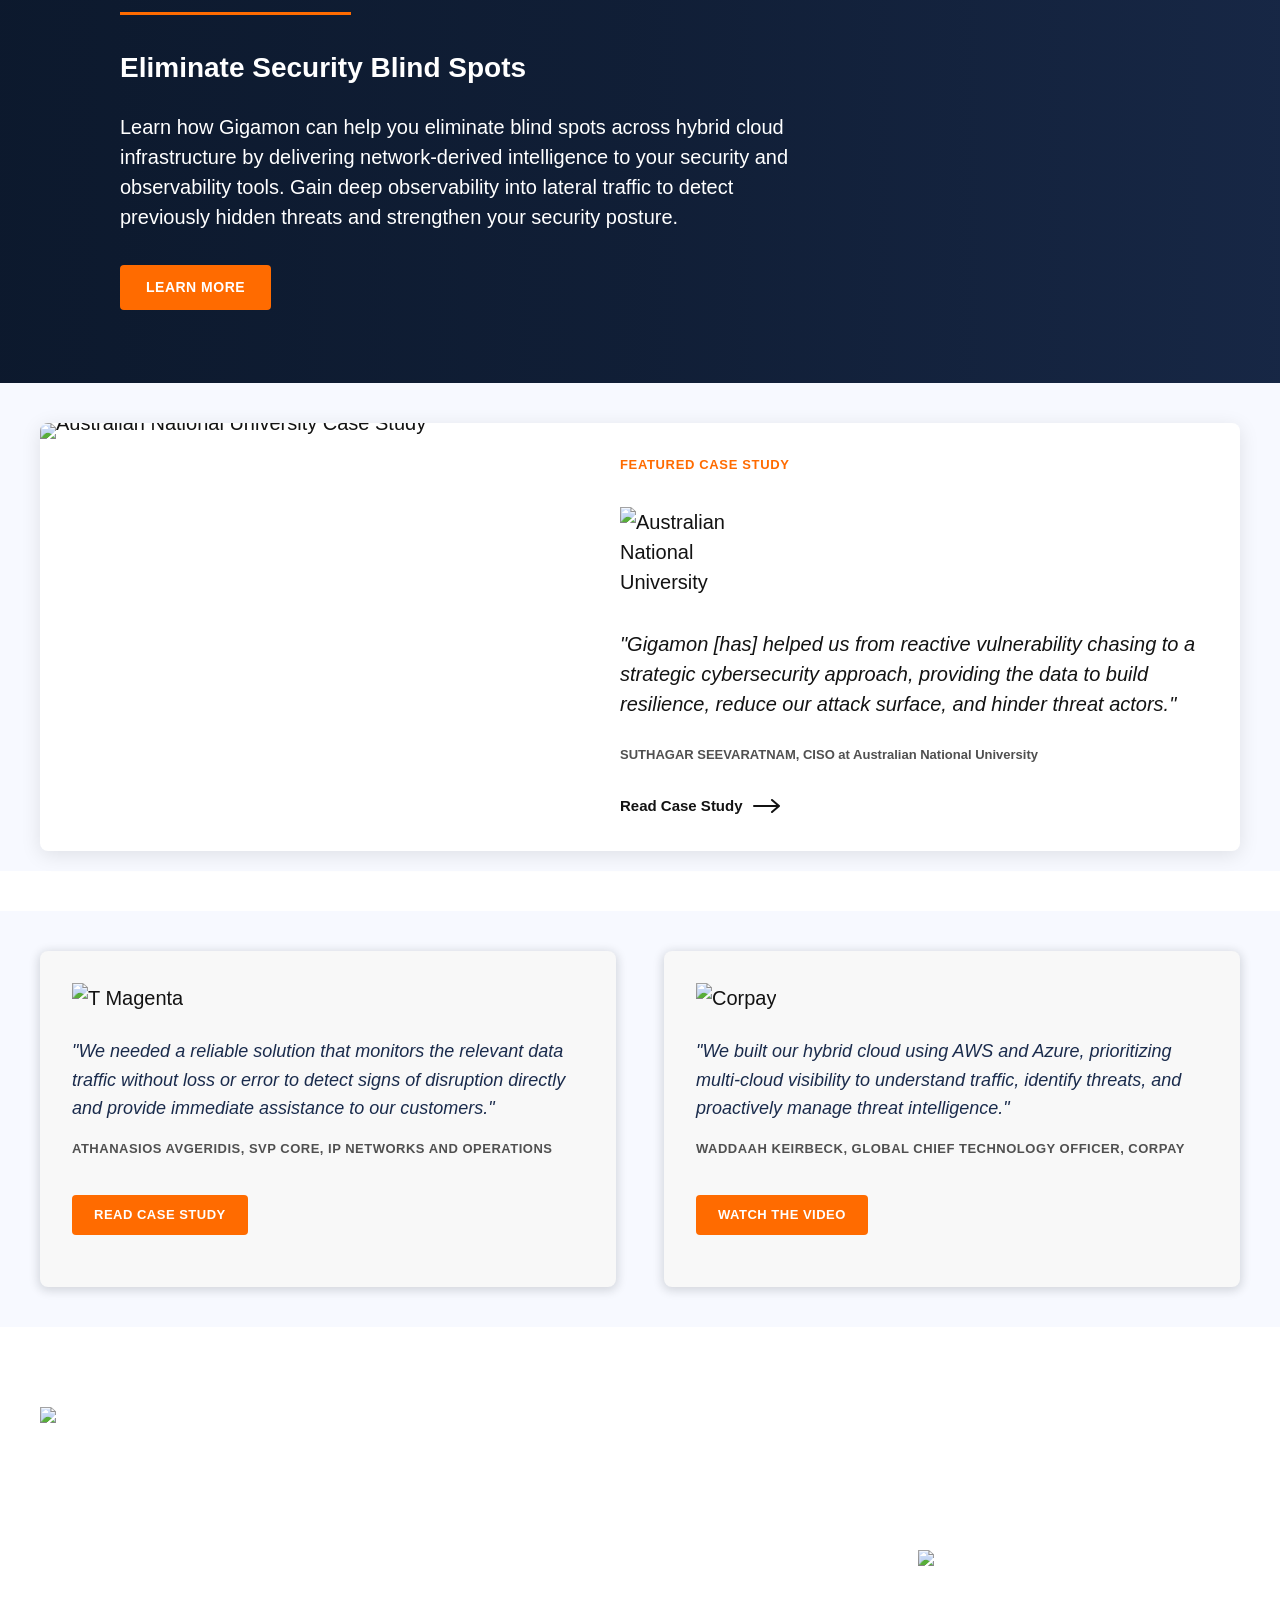
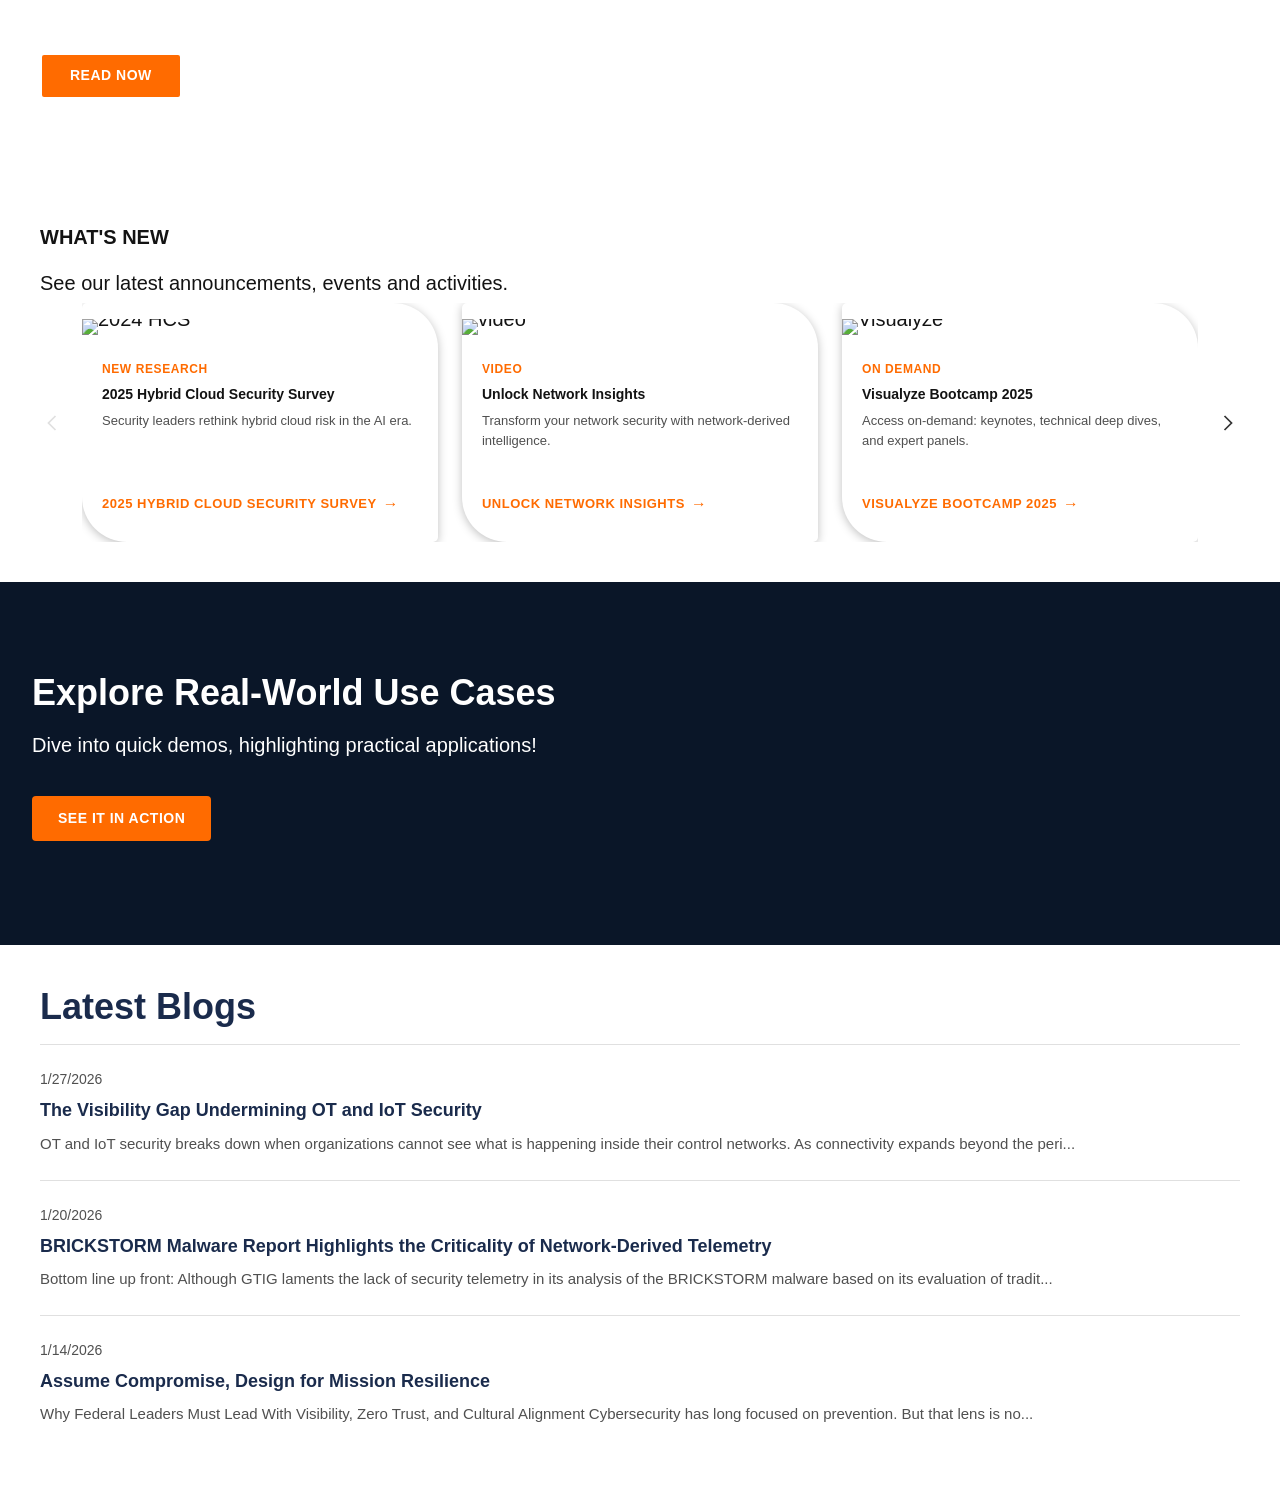
==== commit fb065695: "Fix Explore Use Cases and Latest Blogs sections - Convert hero-cta block to default content with sec" ====
--- a/content/index.html
+++ b/content/index.html
@@ -167,20 +167,27 @@
       </div>
     </div>
     <div>
-      <div class="hero-cta">
+      <div class="section-metadata">
         <div>
-          <div><!-- field:image --><p><img src="https://www.gigamon.com/content/dam/website-assets/spotlight/spotlight-techhub.jpg.imgo.jpg" alt=""></p></div>
-        </div>
-        <div>
-          <div><!-- field:text --><h2 id="explore-real-world-use-cases">Explore Real-World Use Cases</h2><p>Dive into quick demos, highlighting practical applications!</p><p><a href="/lp/tech-hub.html">SEE IT IN ACTION</a></p></div>
+          <div>style</div>
+          <div>dark</div>
         </div>
       </div>
+      <h2 id="explore-real-world-use-cases">Explore Real-World Use Cases</h2>
+      <p>Dive into quick demos, highlighting practical applications!</p>
+      <p><a href="/lp/tech-hub.html">SEE IT IN ACTION</a></p>
     </div>
     <div>
       <h2 id="latest-blogs">Latest Blogs</h2>
       <div class="embed-blog-feed">
         <div>
-          <div><!-- field:embed_uri --><p><a href="https://www.gigamon.com/blog">https://www.gigamon.com/blog</a></p></div>
+          <div><p>1/27/2026</p><p><strong>The Visibility Gap Undermining OT and IoT Security</strong></p><p>OT and IoT security breaks down when organizations cannot see what is happening inside their control networks. As connectivity expands beyond the peri...</p><p><a href="https://blog.gigamon.com/2026/01/27/the-visibility-gap-undermining-ot-and-iot-security/">READ MORE</a></p></div>
+        </div>
+        <div>
+          <div><p>1/20/2026</p><p><strong>BRICKSTORM Malware Report Highlights the Criticality of Network-Derived Telemetry</strong></p><p>Bottom line up front: Although GTIG laments the lack of security telemetry in its analysis of the BRICKSTORM malware based on its evaluation of tradit...</p><p><a href="https://blog.gigamon.com/2026/01/20/brickstorm-malware-report-highlights-the-criticality-of-network-derived-telemetry/">READ MORE</a></p></div>
+        </div>
+        <div>
+          <div><p>1/14/2026</p><p><strong>Assume Compromise, Design for Mission Resilience</strong></p><p>Why Federal Leaders Must Lead With Visibility, Zero Trust, and Cultural Alignment Cybersecurity has long focused on prevention. But that lens is no...</p><p><a href="https://blog.gigamon.com/2026/01/14/assume-compromise-design-for-mission-resilience/">READ MORE</a></p></div>
         </div>
       </div>
     </div>
